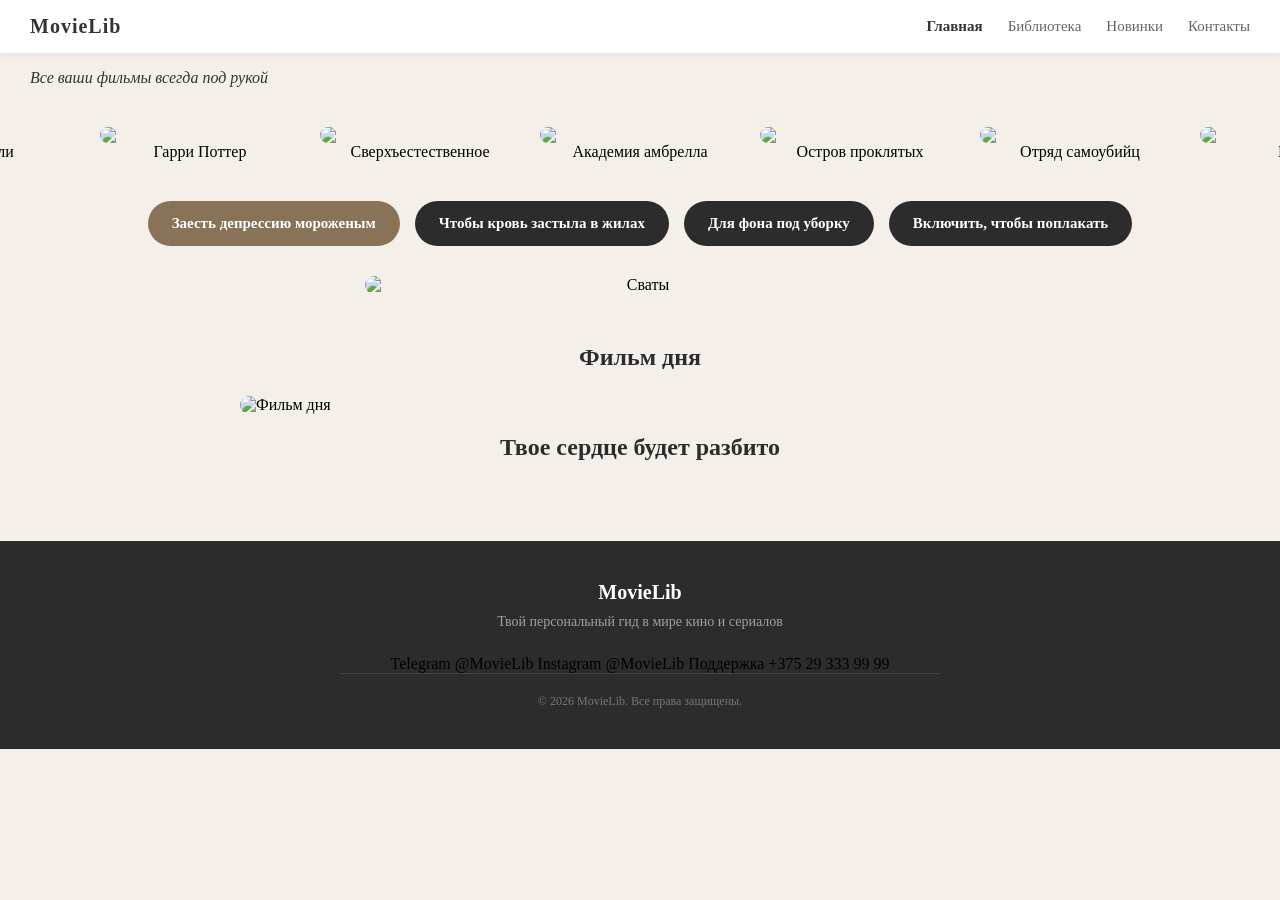
==== index.htm @ 8d94924d "Add files via upload" ====
<!DOCTYPE html>
<html>
<head>
    <TITLE>Фильмы</TITLE>
    <link rel="stylesheet" href="style.css">
</head>

<body>
    <!-- ===== ШАПКА ===== -->
    <div class="nav-bar">
        <div class="nav-logo">MovieLib</div>
        <div class="nav-links">
            <a href="index.htm" class="active">Главная</a>
            <a href="libraru.htm" class="link">Библиотека</a>
            <a href="new.htm" class="link">Новинки</a>
            <a href="contact.htm" class="link">Контакты</a>
        </div>
    </div>

    <!-- Подпись (теперь без inline) -->
    <p class="subtitle">Все ваши фильмы всегда под рукой</p>

    <!-- Постеры -->
    <div class="posters-container">
        <div class="poster-card">
            <img src="https://i.pinimg.com/736x/3c/b4/28/3cb428f7b5e7246ee9c2727862e423e4.jpg" width="200" class="poster-img">
            Мстители
        </div>
        <div class="poster-card">
            <img src="https://i.pinimg.com/736x/4d/ab/cf/4dabcf824a00ebb9093127d1179a794c.jpg" width="200" class="poster-img">
            Гарри Поттер
        </div>
        <div class="poster-card">
            <img src="https://i.pinimg.com/736x/38/b9/c3/38b9c3bea33531dd478318970e0fb4cf.jpg" width="200" class="poster-img">
            Сверхъестественное
        </div>
        <div class="poster-card">
            <img src="https://i.pinimg.com/736x/6a/6a/f7/6a6af7cca987e0dd63ff313cf7b234ca.jpg" width="200" class="poster-img">
            Академия амбрелла
        </div>
        <div class="poster-card">
            <img src="https://i.pinimg.com/736x/ec/f2/57/ecf257e0de8ef3bf063ae354a9e0fc96.jpg" width="200" class="poster-img">
            Остров проклятых
        </div>
        <div class="poster-card">
            <img src="https://avatars.mds.yandex.net/get-kinopoisk-image/1900788/b5776bd6-553c-4d18-ade2-91f022301db1/576x" width="200" class="poster-img">
            Отряд самоубийц
        </div>
        <div class="poster-card">
            <img src="https://i.pinimg.com/1200x/38/8b/83/388b8345a63306094ac2bebcb15d1991.jpg" width="200" class="poster-img">
            Веном
        </div>
    </div>

    <!-- Блок настроений -->
    <div class="mood-section">
        <input type="radio" id="tab-romantic" name="mood-tabs" checked>
        <input type="radio" id="tab-horror" name="mood-tabs">
        <input type="radio" id="tab-cleaning" name="mood-tabs">
        <input type="radio" id="tab-drama" name="mood-tabs">

        <div class="mood-buttons-row">
            <label for="tab-romantic" class="mood-label">Заесть депрессию мороженым</label>
            <label for="tab-horror" class="mood-label">Чтобы кровь застыла в жилах</label>
            <label for="tab-cleaning" class="mood-label">Для фона под уборку</label>
            <label for="tab-drama" class="mood-label">Включить, чтобы поплакать</label>
        </div>

        <div class="mood-content-zone">
            <div class="mood-item romantic-content">
                <img src="https://i.pinimg.com/736x/42/e4/ff/42e4ff015a66513e1dce3b31d5262396.jpg" alt="Сваты">
            </div>
            <div class="mood-item horror-content">
                <img src="https://i.pinimg.com/1200x/04/ff/f9/04fff950a06e373294103e63924fe5d9.jpg" alt="Крик">
            </div>
            <div class="mood-item cleaning-content">
                <img src="https://i.pinimg.com/736x/65/35/e6/6535e6fe2500a03dc56e7dd5ed6853d6.jpg" alt="Интерны">
            </div>
            <div class="mood-item drama-content">
                <img src="https://i.pinimg.com/1200x/19/2f/77/192f775ba53a687268208ede5b66b3ae.jpg" alt="В метре друг от друга">
            </div>
        </div>
    </div>

    <!-- Фильм дня (теперь без <center> и без inline) -->
    <div class="daily-movie-box">
        <h2 class="daily-title">Фильм дня</h2>
        <img src="https://i.pinimg.com/736x/74/86/35/7486354968dfda0998edc4e3f04fdd5e.jpg" class="daily-poster" alt="Фильм дня">
        <h2 class="daily-title">Твое сердце будет разбито</h2>
    </div>

  <!-- ===== ФУТЕР ===== -->
<div class="footer">
    <div class="footer-logo">MovieLib</div>
    <div class="footer-slogan">Твой персональный гид в мире кино и сериалов</div>
    <div class="footer-links">
        <span>Telegram @MovieLib</span>
        <span>Instagram @MovieLib</span>
        <span>Поддержка +375 29 333 99 99</span>
    </div>
    <hr class="footer-divider">
    <div class="footer-copyright">© 2026 MovieLib. Все права защищены.</div>
</div>



</body>
</html>
---- style.css ----
/*Общ стили*/

body {
    background-color: #f4efe8;
    margin: 0;/*убирает отступы
        font-family: Arial, sans-serif;
}

html {
    scroll-behavior: smooth;
}


/* Шапка */

.nav-bar {
    display: flex;
    justify-content: space-between;
    align-items: center;
    background-color: #ffffff;
    padding: 15px 30px;
    box-shadow: 0 2px 10px rgba(0, 0, 0, 0.05);
}

.nav-logo {
    font-weight: bold;
    font-size: 20px;
    color: #333;
    letter-spacing: 1px;
}

.nav-links {
    display: flex;
    gap: 25px;
}

.nav-links a {
    text-decoration: none;
    font-size: 15px;
    color: #666;
    font-weight: 500;
  }

.nav-links a.active {
    color: #333;
    font-weight: bold;
}


/* главная*/

.posters-container {
    display: flex;
    justify-content: center;
    gap: 20px;
    }

.poster-card {
    display: flex;
    flex-direction: column;
    align-items: center;
    text-align: center;
}

.poster-img {
    border-radius: 12px;
  }


/*
   Главная - настроения */

.mood-section {
    max-width: 1200px;
    margin: 40px auto;
    text-align: center;
}

.mood-section input[type="radio"] { /*скрывает некрасивые кружочки радиобаттонов*/
    display: none;
}

.mood-buttons-row {
    display: flex;
    justify-content: center;
    gap: 15px;
    flex-wrap: wrap;
    margin-bottom: 30px;
}

.mood-label {
    display: inline-block;
    padding: 14px 24px;
    background-color: #2c2c2c;
    color: #ffffff;
    font-size: 15px;
    font-weight: bold;
    border-radius: 25px;
    cursor: pointer;
    user-select: none;
    transition: all 0.3s ease;
}


#tab-romantic:checked ~ .mood-buttons-row label[for="tab-romantic"],
#tab-horror:checked ~ .mood-buttons-row label[for="tab-horror"],
#tab-cleaning:checked ~ .mood-buttons-row label[for="tab-cleaning"],
#tab-drama:checked ~ .mood-buttons-row label[for="tab-drama"] {
    background-color: #887359;
}

.mood-content-zone {
    display: flex;
    justify-content: center;
    width: 100%;
}

.mood-item {
    display: none;
    max-width: 550px;
    width: 100%;
}

.mood-item img {
    width: 100%;
    height: auto;
    border-radius: 16px;
    display: block;
}

#tab-romantic:checked ~ .mood-content-zone .romantic-content { display: block; }
#tab-horror:checked ~ .mood-content-zone .horror-content { display: block; }
#tab-cleaning:checked ~ .mood-content-zone .cleaning-content { display: block; }
#tab-drama:checked ~ .mood-content-zone .drama-content { display: block; }


/* Фильм дня*/

.daily-movie-box {
    max-width: 850px;
    margin: 50px auto;
    padding: 0 20px;
}

.daily-title {
    text-align: center;
    color: #2c2c2c;
    font-size: 24px;
    margin-bottom: 25px;
    font-weight: bold;
}


/* библиотека */

.section-title {
    font-size: 45px;
    margin-top: 50px;
    margin-bottom: 30px;
}

.movie-item {
    display: flex;
    gap: 20px;
    margin-bottom: 30px;
    align-items: flex-start;
}

.movie-poster {
    border-radius: 12px;
    flex-shrink: 0;
}

.movie-title {
    margin: 0 0 10px 0;
    font-size: 24px;
}

.movie-text {
    margin: 0 0 10px 0;
    line-height: 1.5;
    color: #333;
}

.movie-meta {
    margin: 0;
    line-height: 1.5;
    color: #666;
}


/* подвал*/

.footer {
    background-color: #2c2c2c;
    padding: 40px 20px;
    margin-top: 80px;
    text-align: center;
   }

.footer-logo {
    color: #ffffff;
    font-size: 20px;
    font-weight: bold;
    margin-bottom: 10px;
}

.footer-slogan {
    color: #a0a0a0;
    font-size: 14px;
    margin-bottom: 25px;
}

.footer-links a {
    color: #ffffff;
    text-decoration: none;
    margin: 0 15px;
    font-size: 14px;
}

.footer-divider {
    border: 0;
    border-top: 1px solid #444444;
    max-width: 600px;
    margin: 0 auto 20px auto;
}

.footer-copyright {
    color: #777777;
    font-size: 12px;
}


/* всплывающее окно*/

.modal-overlay {
    position: fixed;
    top: 0;
    left: 0;
    right: 0;
    bottom: 0;
    background: rgba(0, 0, 0, 0.6);
    display: flex;
    justify-content: center;
    align-items: center;
    opacity: 0;
    pointer-events: none;
    transition: opacity 0.3s ease;
    z-index: 9999;
}

.modal-window {
    background: #ffffff;
    padding: 35px;
    border-radius: 20px;
    width: 100%;
    max-width: 400px;
    text-align: center;
    position: relative;
    box-shadow: 0 15px 40px rgba(0, 0, 0, 0.2);
    transform: scale(0.8);
    transition: transform 0.3s ease;
}

.modal-close-btn {
    position: absolute;
    top: 15px;
    right: 20px;
    color: #aaa;
    text-decoration: none;
    font-size: 24px;
    font-weight: bold;
}

.modal-close-btn:hover {
    color: #333;
}

.modal-overlay:target {
    opacity: 1;
    pointer-events: auto;
}

.modal-overlay:target .modal-window {
    transform: scale(1);
}


/*новинки */

.new-section {
    max-width: 1200px;
    margin: 40px auto;
    padding: 0 20px;
}

.new-title {
    text-align: center;
    color: #2c2c2c;
    font-size: 28px;
    margin-bottom: 10px;
    font-weight: bold;
}

.new-subtitle {
    text-align: center;
    color: #888;
    font-size: 15px;
    margin-bottom: 40px;
}

.movie-grid {
    display: flex;
    justify-content: center;
    gap: 30px;
    flex-wrap: wrap;
}

.movie-card {
    width: 260px;
    position: relative;
    background: #ffffff;
    padding: 10px;
    border-radius: 16px;
    box-shadow: 0 8px 20px rgba(0, 0, 0, 0.05);
    text-align: center;
}

.movie-card img {
    width: 100%;
    height: 360px;
    object-fit: cover;
    border-radius: 12px;
    display: block;
    margin-bottom: 15px;
}

.movie-card h3 {
    font-size: 18px;
    color: #2c2c2c;
    margin: 0 0 5px 0;
}

.movie-card p {
    color: #888;
    font-size: 13px;
    margin: 0;
}

.movie-badge {
    position: absolute;
    top: 20px;
    left: 20px;
    color: white;
    padding: 6px 12px;
    font-size: 12px;
    font-weight: bold;
    border-radius: 20px;
}

.movie-badge.red {
    background-color: #ff3333;
    box-shadow: 0 4px 10px rgba(255, 51, 51, 0.3);
}

.movie-badge.blue {
    background-color: #0076ff;
    box-shadow: 0 4px 10px rgba(0, 118, 255, 0.3);
}

.movie-badge.orange {
    background-color: #e67e22;
    box-shadow: 0 4px 10px rgba(230, 126, 34, 0.3);
}


/* контакты */

.contact-section {
    max-width: 900px;
    margin: 50px auto;
    padding: 0 20px;
    text-align: center;
}

.contact-title {
    color: #2c2c2c;
    font-size: 32px;
    margin-bottom: 15px;
    font-weight: bold;
}

.contact-subtitle {
    color: #666;
    font-size: 16px;
    margin-bottom: 40px;
    line-height: 1.5;
}

.contact-cards {
    display: flex;
    justify-content: center;
    gap: 30px;
    flex-wrap: wrap;
    margin-bottom: 40px;
}

.contact-card {
    flex: 1;
    min-width: 280px;
    background: #ffffff;
    padding: 30px;
    border-radius: 20px;
    box-shadow: 0 10px 25px rgba(0, 0, 0, 0.05);
}

.contact-card h3 {
    font-size: 20px;
    color: #2c2c2c;
    margin: 0 0 10px 0;
}

.contact-card p {
    color: #666;
    font-size: 14px;
    line-height: 1.6;
    margin-bottom: 20px;
}

.btn {
    display: inline-block;
    padding: 12px 24px;
    font-weight: bold;
    border-radius: 25px;
    font-size: 14px;
    text-decoration: none;
    color: white;
    transition: background-color 0.3s;
}

.btn-red {
    background-color: #887359;
}

.btn-red:hover {
    background-color: #cc0000;
}

.btn-blue {
    background-color: #887359;
}

.btn-blue:hover {
    background-color: #0055cc;
}

.contact-channels {
    background-color: #2c2c2c;
    color: white;
    padding: 35px;
    border-radius: 20px;
    box-shadow: 0 10px 30px rgba(0, 0, 0, 0.1);
    margin-bottom: 50px;
}

.contact-channels h4 {
    font-size: 18px;
    margin: 0 0 20px 0;
    letter-spacing: 1px;
}

.channels-row {
    display: flex;
    justify-content: center;
    gap: 40px;
    flex-wrap: wrap;
}

.channel-item {
    text-align: center;
}

.channel-label {
    color: #888;
    font-size: 12px;
    margin: 0 0 5px 0;
}

.channel-value {
    font-size: 16px;
    font-weight: bold;
}


/* ============================================================
   СТРАНИЦА "СДАТЬ ФИЛЬМ"
   ============================================================ */

.form-section {
    max-width: 600px;
    margin: 40px auto;
    background: #ffffff;
    padding: 40px;
    border-radius: 20px;
    box-shadow: 0 10px 30px rgba(0, 0, 0, 0.05);
    border: 2px dashed #ff3333;
}

.form-title {
    color: #2c2c2c;
    font-size: 26px;
    margin: 0 0 10px 0;
    text-align: center;
}

.form-subtitle {
    color: #666;
    font-size: 14px;
    line-height: 1.5;
    margin-bottom: 30px;
    text-align: center;
}

.form-group {
    margin-bottom: 20px;
}

.form-group label {
    display: block;
    font-weight: bold;
    margin-bottom: 8px;
    color: #2c2c2c;
    font-size: 14px;
}

.form-group input,
.form-group textarea {
    width: 100%;
    padding: 12px;
    border: 1px solid #ccc;
    border-radius: 10px;
    box-sizing: border-box;
    font-size: 14px;
    font-family: Arial, sans-serif;
}

.form-group textarea {
    height: 100px;
    resize: none;
}

.form-group input:focus,
.form-group textarea:focus {
    outline: none;
    border-color: #ff3333;
}

.text-center {
    text-align: center;
}

.btn-submit {
    background-color: #ff3333;
    color: white;
    border: none;
    padding: 14px 40px;
    font-size: 15px;
    font-weight: bold;
    border-radius: 25px;
    cursor: pointer;
    transition: background-color 0.3s ease;
}

.btn-submit:hover {
    background-color: #cc0000;
}


/* ============================================================
   ДОПОЛНИТЕЛЬНЫЕ КЛАССЫ
   ============================================================ */

.subtitle {
    font-style: italic;
    margin-left: 30px;
    color: #333;
    margin-bottom: 40px;
}

.library-container {
    max-width: 1200px;
    margin: 0 auto;
    padding: 0 40px;
}

.daily-poster {
    display: block;
    width: 800px;
    max-width: 100%;
    margin: 0 auto;
    border-radius: 12px;
}
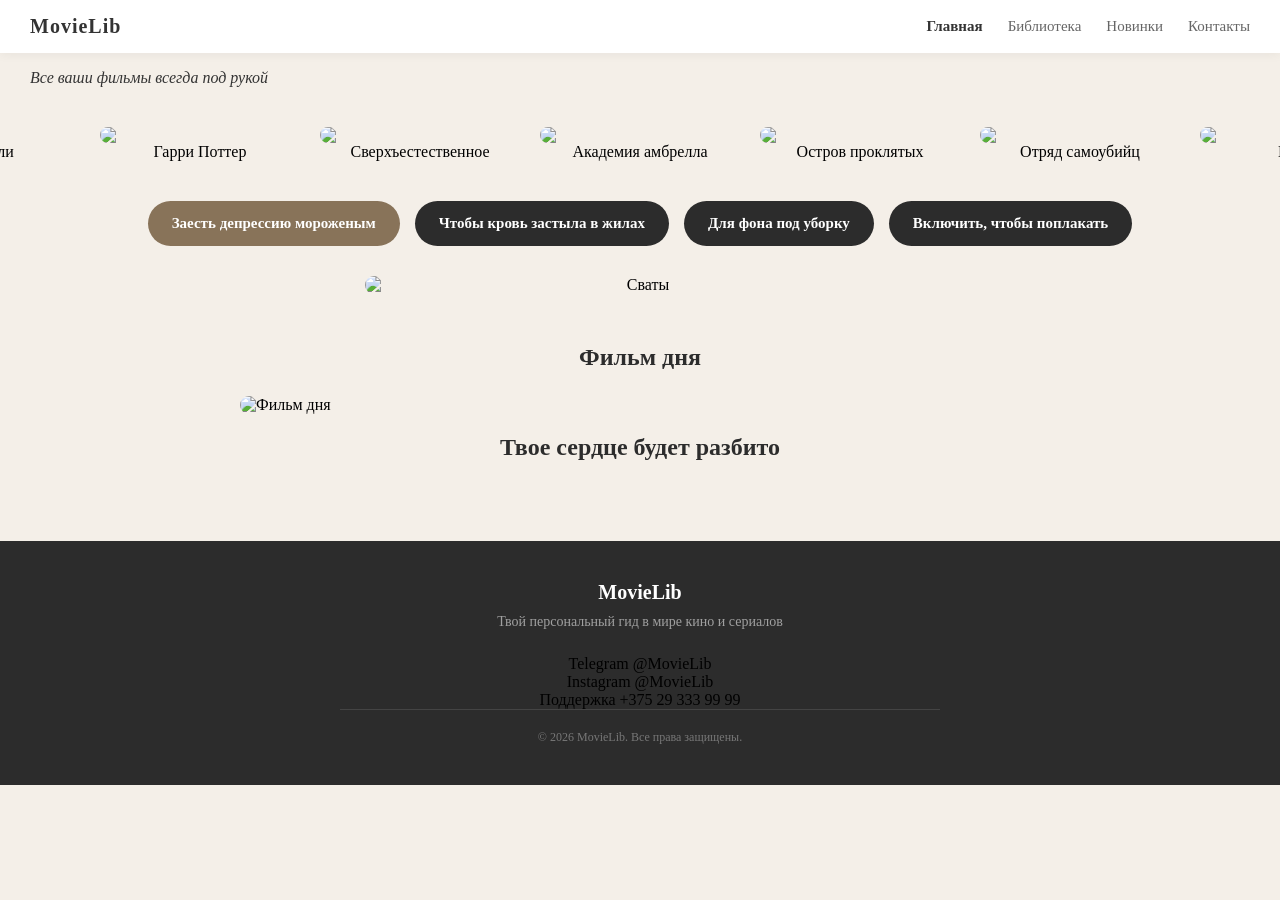
==== commit ec78e35d: "Update index.htm" ====
--- a/index.htm
+++ b/index.htm
@@ -6,7 +6,7 @@
 </head>
 
 <body>
-    <!-- ===== ШАПКА ===== -->
+    <!-- шапка-->
     <div class="nav-bar">
         <div class="nav-logo">MovieLib</div>
         <div class="nav-links">
@@ -17,7 +17,7 @@
         </div>
     </div>
 
-    <!-- Подпись (теперь без inline) -->
+    <!-- Подпись -->
     <p class="subtitle">Все ваши фильмы всегда под рукой</p>
 
     <!-- Постеры -->
@@ -82,21 +82,21 @@
         </div>
     </div>
 
-    <!-- Фильм дня (теперь без <center> и без inline) -->
+    <!-- Фильм дня  -->
     <div class="daily-movie-box">
         <h2 class="daily-title">Фильм дня</h2>
         <img src="https://i.pinimg.com/736x/74/86/35/7486354968dfda0998edc4e3f04fdd5e.jpg" class="daily-poster" alt="Фильм дня">
         <h2 class="daily-title">Твое сердце будет разбито</h2>
     </div>
 
-  <!-- ===== ФУТЕР ===== -->
+  <!-- футер -->
 <div class="footer">
     <div class="footer-logo">MovieLib</div>
     <div class="footer-slogan">Твой персональный гид в мире кино и сериалов</div>
     <div class="footer-links">
-        <span>Telegram @MovieLib</span>
-        <span>Instagram @MovieLib</span>
-        <span>Поддержка +375 29 333 99 99</span>
+        Telegram @MovieLib<br>
+        Instagram @MovieLib<br>
+        Поддержка +375 29 333 99 99
     </div>
     <hr class="footer-divider">
     <div class="footer-copyright">© 2026 MovieLib. Все права защищены.</div>
@@ -105,4 +105,4 @@
 
 
 </body>
-</html>+</html>
--- a/style.css
+++ b/style.css
@@ -492,9 +492,7 @@
 }
 
 
-/* ============================================================
-   СТРАНИЦА "СДАТЬ ФИЛЬМ"
-   ============================================================ */
+/* сдать фильм */
 
 .form-section {
     max-width: 600px;
@@ -576,9 +574,7 @@
 }
 
 
-/* ============================================================
-   ДОПОЛНИТЕЛЬНЫЕ КЛАССЫ
-   ============================================================ */
+/*доп классы */
 
 .subtitle {
     font-style: italic;
@@ -599,4 +595,4 @@
     max-width: 100%;
     margin: 0 auto;
     border-radius: 12px;
-}+}
